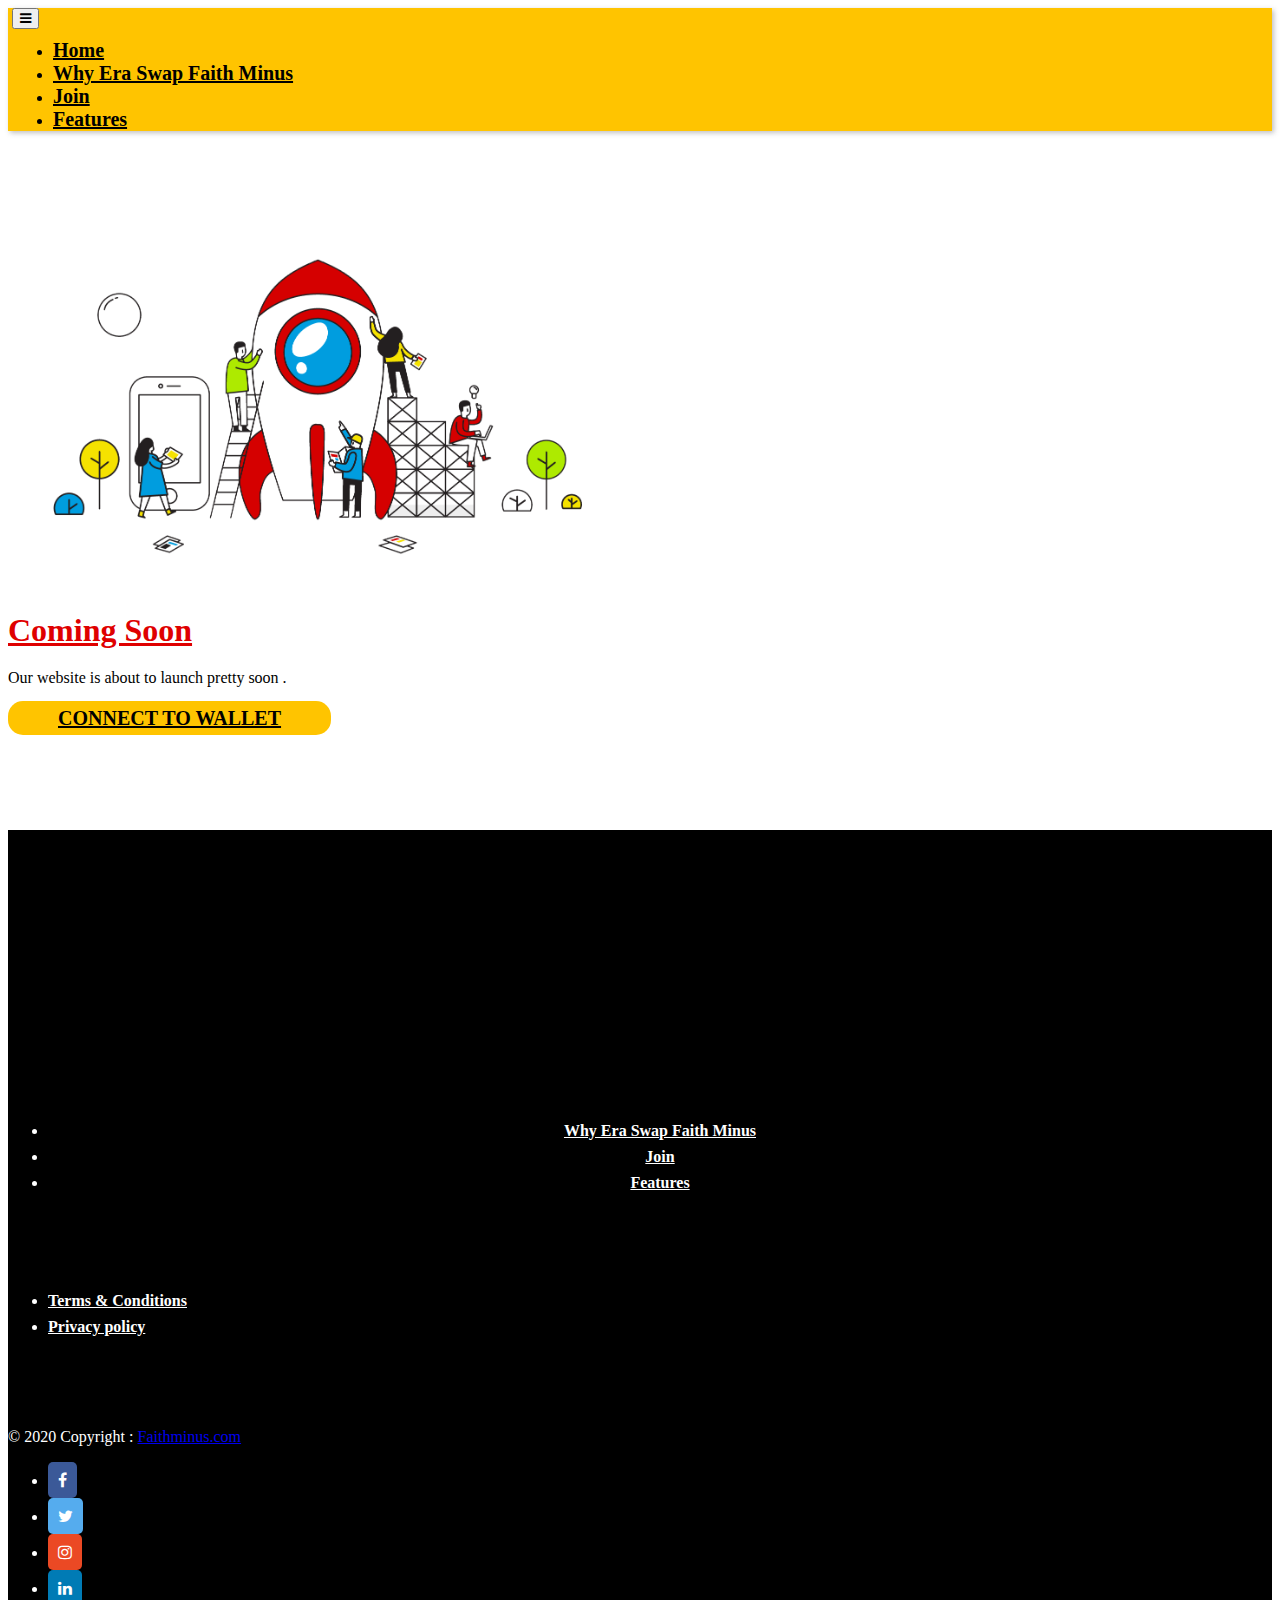
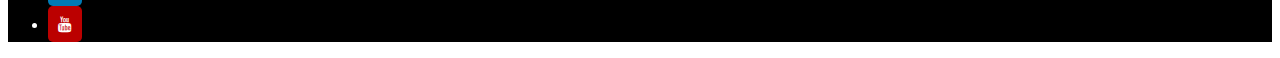
==== coming-soon.html @ 9ed4614e "Logo adding content Join removebutton alignment proper add coming soon page also" ====
<!DOCTYPE html>
<html lang="en">
<head>
    <meta charset="UTF-8">
    <meta http-equiv="X-UA-Compatible" content="IE=edge">
    <meta name="viewport" content="width=device-width, initial-scale=1">
    <title>Decentralized Dispute Management System of Era Swap - Faith Minus / Era Swap Court</title>
    <meta name="description" content="A peer to peer platform that uses anonymous Dispute resolvers dedicated to resolve the Dispute on the Network and ensures immutability and transparency, in the ecosystem. "/>
    <meta name="keywords" content="Court, Eraswap Disputes, Decentralized Dispute , Eraswap Ecosystem Dispute , Eraswap Ecosystem Disputes, Blockchain dispute resolution, Dispute resolution, Eraswap Court, Peer to peer Dispute Resolution, ecourts, Online judge, courts online , Decentralized Dispute Management, All Eraswap Platforms Disputes"/>
    <link rel="shortcut icon" href="assets/img/favicon.png">
    <!-- Bootstrap CSS -->
    <link rel="stylesheet" href="https://stackpath.bootstrapcdn.com/bootstrap/4.1.3/css/bootstrap.min.css" integrity="sha384-MCw98/SFnGE8fJT3GXwEOngsV7Zt27NXFoaoApmYm81iuXoPkFOJwJ8ERdknLPMO" crossorigin="anonymous">


    <!-- reference your copy Font Awesome here (from our CDN or by hosting yourself) -->
    <link rel="stylesheet" href="https://cdnjs.cloudflare.com/ajax/libs/font-awesome/4.7.0/css/font-awesome.min.css">

    <!-- Stylesheet -->
    <link rel="stylesheet" type="text/css" href="css/style.css">



</head>
<body>

 <!--Navbar -->
    <nav class="mb-1 navbar navbar-expand-lg fixed-top">
        <span class="navbar-brand"><img src="./imges/faithlogo.png" alt="" height="70px"></span>
        <button class="navbar-toggler" type="button" data-toggle="collapse" data-target="#navbarSupportedContent-555"
        aria-controls="navbarSupportedContent-555" aria-expanded="false" aria-label="Toggle navigation">
        <span><i class="fa fa-bars"></i></span>
        </button>
        <div class="collapse navbar-collapse" id="navbarSupportedContent-555">
        <ul class="navbar-nav center_links">
            <li class="nav-item">
                <a class="nav-link page" href="index.html">Home
                    <span class="sr-only">(current)</span>
                </a>
            </li>
            <li class="nav-item">
                <a class="nav-link page" href="index.html#why">Why Era Swap Faith Minus </a>
            </li>
            <li class="nav-item">
                <a class="nav-link page" href="index.html#join"> Join </a>
            </li>
            
            <li class="nav-item">
                <a class="nav-link page" href="index.html#features"> Features </a>
            </li>
            
        </ul>
      
        </div>
    </nav>
    <!--/.Navbar -->

    <div class="container">
        <div class="row">
            <div class="col-lg-12 col-md-12 col-sm-12 col-12 text-center">
                <img src="imges/coming-soon.png" class="era_courtImage" alt="" height="auto" width="620px">
            </div>
            <div class="col-lg-12 col-md-12 col-sm-12 col-12 text-center heading">
                <h1>Coming Soon</h1>
            </div>
            <div class="col-lg-12 col-md-12 col-sm-12 col-12 text-center">
                <p>Our website is about to launch pretty soon .</p>
            </div>
            <div class="col-lg-12 col-md-12 col-sm-12 col-12 text-center raise_dispBtn">
                <a href="https://eraswap.life/" target="_blank"  class="btn btn_raise">CONNECT TO WALLET</a>
            </div>
           

            
        </div>
    </div>

    <!-- footer -->
    <footer>
        <div class="container text-center">
            <div class="row">
                <div class="col-lg-2 col-md-2 col-sm-2 col-12">
                    <img src="./imges/white logo.png" alt="" class="white_logo">
                </div>
                <div class="col-lg-4 col-md-4 col-sm-4 col-12 social_links shift-right">
                    <ul class="list-unstyled">
                        <li><a href="index.html#why">Why Era Swap Faith Minus </a></li>
                        <li><a href="index.html#join"> Join </a> </li>
                        <li><a  href="index.html#features"> Features </a></li>
                      </ul>
                </div>
                <!-- <div class="col-lg-4 col-md-4 col-sm-4 col-12 social_links">
                    <ul class="list-unstyled">
                        <li>
                          <a href="#!">Era swap Editor</a>
                        </li>
                        <li>
                          <a href="#!">Court layer</a>
                        </li>
                        <li>
                          <a href="#!">Community layer</a>
                        </li>
                        <li>
                          <a href="#!">Open layer</a>
                        </li>
                      </ul>
                </div> -->
                <div class="col-lg-6 col-md-6 col-sm-6 col-12 social_links shift-left">
                    <ul class="list-unstyled">
                        
                        <li>
                          <a href="Faith-Minus-Terms-Service.pdf" target="_blank">Terms & Conditions</a>
                        </li>
                        <li>
                          <a href="Faith-Minus-Privacy.pdf" target="_blank">Privacy policy</a>
                        </li>
                      </ul>
                </div>

                <div class="col-lg-6 col-md-6 col-sm-6 col-12 footer-copyright text-left">
                    © 2020 Copyright :
                    <a href="#!">Faithminus.com</a>
                </div>
                <div class="col-lg-6 col-md-6 col-sm-6 col-12 social_icons">
                    <!-- Social buttons -->
                    <ul class="list-unstyled list-inline text-right">
                        <li class="list-inline-item">
                        <a  target="_blank" class="mx-1" href="https://www.facebook.com/eraswap">
                            <i class="fa fa-facebook"> </i>
                        </a>
                        </li>
                        <li class="list-inline-item">
                        <a  target="_blank" class="mx-1" href="https://mobile.twitter.com/EraSwapTech">
                            <i class="fa fa-twitter"> </i>
                        </a>
                        </li>
                        <li class="list-inline-item">
                        <a  target="_blank" class="mx-1" href="https://www.instagram.com/eraswap/?hl=en">
                            <i class="fa fa-instagram"> </i>
                        </a>
                        </li>
                        <li class="list-inline-item">
                        <a  target="_blank" class="mx-1" href="https://www.linkedin.com/company/eraswap">
                            <i class="fa fa-linkedin"> </i>
                        </a>
                        </li>
                        <li class="list-inline-item">
                        <a  target="_blank" class="mx-1" href="https://www.youtube.com/channel/UCGCP4f5DF1W6sbCjS6y3T1g?view_as=subscriber">
                            <i class="fa fa-youtube"> </i>
                        </a>
                        </li>
                    </ul>
                    <!-- Social buttons -->
                </div>
                <!-- <div class="footer-copyright text-center py-3">© 2020 Copyright :
                    <a href="#!">Faithminus.com</a>
                </div> -->
            </div>
        </div>
    </footer>

   
</body>
</html>
---- css/style.css ----
nav {
    background-color: #ffc400;
    box-shadow: 2px 2px 5px #7777;
}

.navbar-nav .nav-item .nav-link {
    color: #000000;
    font-size: 20px;
    font-weight: 700;
}

.navbar-nav .nav-item{
    margin: 0px 5px;
}


nav .navbar-nav.center_links {
    margin: 0px auto;
}

#navbarSupportedContent-555 {
    margin: 10px 0px;
}

/* SHIFT */
nav ul li a.page{
    position:relative;
    z-index: 1;
  }
  nav ul li a.page:hover {
    color: #000000;
  }
  nav ul li a.page:after {
    display: block;
    position: absolute;
    top: 0;
    left: 0;
    bottom: 0;
    right: 0;
    margin: auto;
    width: 100%;
    height: 1px;
    content: '.';
    color: transparent;
    background: #fff;
    visibility: none;
    opacity: 0;
    z-index: -1;
  }
  nav ul li a.page:hover:after {
    opacity: 1;
    visibility: visible;
    height: 100%;
  }
  


.container {
    margin-top: 100px;
}

.era_courtImage {
    margin-top: 20px;
    margin-bottom: 20px;
}

.heading h1 {
    color: #df0000;
    font-weight: 700;
    text-decoration: underline;
    margin: 20px auto;
}

.about_para p {
    margin: 25px auto;
    font-size: 18px;
    font-weight: 600;
    color: #000000;
}

.raise_dispBtn {
    margin: 20px auto;
}

.btn_raise {
    padding: 6px 50px;
    background-color: #ffc400;
    color: #000000;
    font-weight: 700;
    font-size: 20px;
    border-radius: 15px;
}

.why_era_swap {
    margin-top: 60px;
}

.why_era_swap h2 {
    font-weight: 700;
    font-size: 45px;
    color: #000000;
}

.why_era_para {
    margin: 10px auto 5px auto;
    font-size: 16px;
    color: #000000;
}

.why_era_para p {
    margin: 0px 60px;
}

.content_points {
    background-color: #ffc400;
    border-radius: 10px;
    box-shadow: 0 4px 10px -5px;
    margin-top: 24px;
}

.content_points h2 {
    font-weight: 700;
    color:#000000;
    margin: 20px 30px 5px 30px;
}

.content_points p {
    font-size: 16px;
    color: #000000;
    padding: 0px 40px;
    margin-bottom: 20px;
}

.blockglobe_new img {
    margin-left: 50px;
}


.revolution {
    margin-top: 20px;
}

.revolution h2 {
    font-weight: 700;
    text-decoration: underline;
    color: #000000;
}

.section_just {
    margin: 5px auto;
}


.justice_points {
    background-color: #ffc400;
    border-radius: 10px;
    box-shadow: 0 4px 10px -5px;
    margin-top: 20px;
}

.justice_points h2 {
    font-weight: 700;
    color:#000000;
    margin: 5px auto;
}

.justice_points p {
    font-weight: 600;
    color: #000000;
    margin: 20px 20px;
}

.btn-join{
    color: #fff;
    font-weight: 600;
    background-color: #000000;
    border-radius: 5px;
    padding: 4px 50px;
    margin-bottom: 20px;
}

.section_just .pad_60 {
    padding: 0px 60px;
}

.features {
    margin-top: 10px;
}

.features h2 {
    color: #000000;
    font-weight: 700;
    margin: 20px auto;
    text-decoration: underline;
}

.join_us h2 {
    color: #000000;
    font-weight: 700;
    margin: 10px auto;
}

.features_para {
    margin: 5px auto 5px auto;
    font-size: 16px;
    color: #000000;
}

.subcribe {
    box-shadow: 1px 3px 7px -5px;
    margin: 30px auto 0px auto;
    border-radius: 8px;
}

.subcribe p {
    font-size: 14px;
    font-weight: 700;
    color: #000000;
    margin-top: 20px;
}

.emailID {
    border-radius: 20px;
    box-shadow: 0 4px 10px -5px;
}

.btn_sucribe {
    padding: 1px 15px;
    color: #000000;
    font-weight: 600;
    background-color: #ffc400;
    border-radius: 20px;
}

.white_logo {
    margin: 94px auto;
    height: 150px;
}

footer {
    background-color: #000000;
    color: #fff;
}

.social_links {
    margin: 100px auto 80px auto;
}

.social_links li a {
    font-size: 16px;
    font-weight: 600;
    color: #fff;
}

.social_links li {
    margin: 8px auto;
}

.shift-right {
    text-align: center;
}

.shift-left {
    text-align: left;
}

.navbar-nav .bell:hover {
    display: block;
  }

.social_icons .fa {
    padding: 10px;
    border-radius: 5px;
    font-size: 16px;
}

.footer-copyright {
    padding-top: 12px;
}

.fa.fa-facebook {
background: #3B5998;
color: white;
}

.fa-twitter {
background: #55ACEE;
color: white;
}

.fa-linkedin {
background: #007bb5;
color: white;
}

.fa-youtube {
background: #bb0000;
color: white;
}

.fa-instagram {
background: #eb4924;
color: white;
} 






/* carousel start */

.carousel {
    margin-bottom: 0;
    padding: 0 10px 10px 10px;
}
/* The controlsy */
.carousel-control {
	left: -12px;
    height: 40px;
	width: 40px;
    background: none repeat scroll 0 0 #222222;
    border: 4px solid #FFFFFF;
    border-radius: 23px 23px 23px 23px;
    margin-top: 90px;
}
.carousel-control.right {
	right: -12px;
}
/* The indicators */
.carousel-indicators {
	right: 50%;
	top: auto;
	bottom: -10px;
	margin-right: -19px;
}
/* The colour of the indicators */
.carousel-indicators li {
	background: #cecece;
}
.carousel-indicators .active {
background: #428bca;
}


.carousel-inner {
    position: relative;
}



/* carousel end */



/*========= Media Query ========== */

@media(min-width: 750px) and (max-width: 1024px ){

.wid_320 {
    width: 320px;
    margin: 20px auto;
}

.content_points {
    margin-top: 40px;
} 

.content_points h2 {
    font-weight: 600;
    color: #000000;
    margin: 20px 0px 8px 0px;
    font-size: 22px;
}

.content_points p {
    font-size: 14px;
}

.justice_points p {
    margin: 15px 18px;
}

}


@media(min-width: 0px) and (max-width: 749px ){

.container {
    margin-top: 50px;
}    
.era_courtImage {
    width: 300px;
}

.heading h1 {
    font-size: 24px;
}

.about_para p {
    font-size: 14px;
    padding: 5px;
    margin: 10px auto;
}

.why_era_swap {
    margin-top: 20px;
}

.why_era_swap h2 {
    font-size: 30px;
}

.btn_raise {
    padding: 5px 20px;
}

.why_era_para {
    margin: 10px auto 5px auto;
}

.why_era_para p {
    margin: 0px 10px;
}

.wid_320 {
    width: 320px;
}

.content_points {
    margin-top: 30px;
}

.pading_30 {
    padding: 0px 35px 0px 35px;
}

.content_points h2 {
    font-weight: 600;
    color: #000000;
    margin: 20px 16px 12px 16px;
    font-size: 20px;
}

.blockglobe_new img {
    margin: 15px 0px;
}

.revolution h2 {
    font-size: 20px;
}

.section_just .pad_60 {
    padding: 20px 40px;
}

.features h2 {
    font-size: 26px;
    margin: 5px auto;
}

.social_links {
    margin: 0px;
    text-align: left;
}

.footer-copyright {
    padding: 16px;
}


}


#logo-carsoul .owl-nav{
display:none;
}
#logo-carsoul .item{
box-shadow: 16px 0 15px rgba(0, 0, 0, 0.1);
background: #F5F9FB;
padding: 10px;
padding: 45px 0;
border: 10px solid #ffffff;
position: relative;
z-index: 1;
text-align: center !important;
padding: 0px;
margin-bottom: 10px;
}

#logo-carsoul .item img{
vertical-align: middle;
display: block;
max-width: 100%;
}
.topnav a:hover {
    border-bottom: 3px solid red;
}
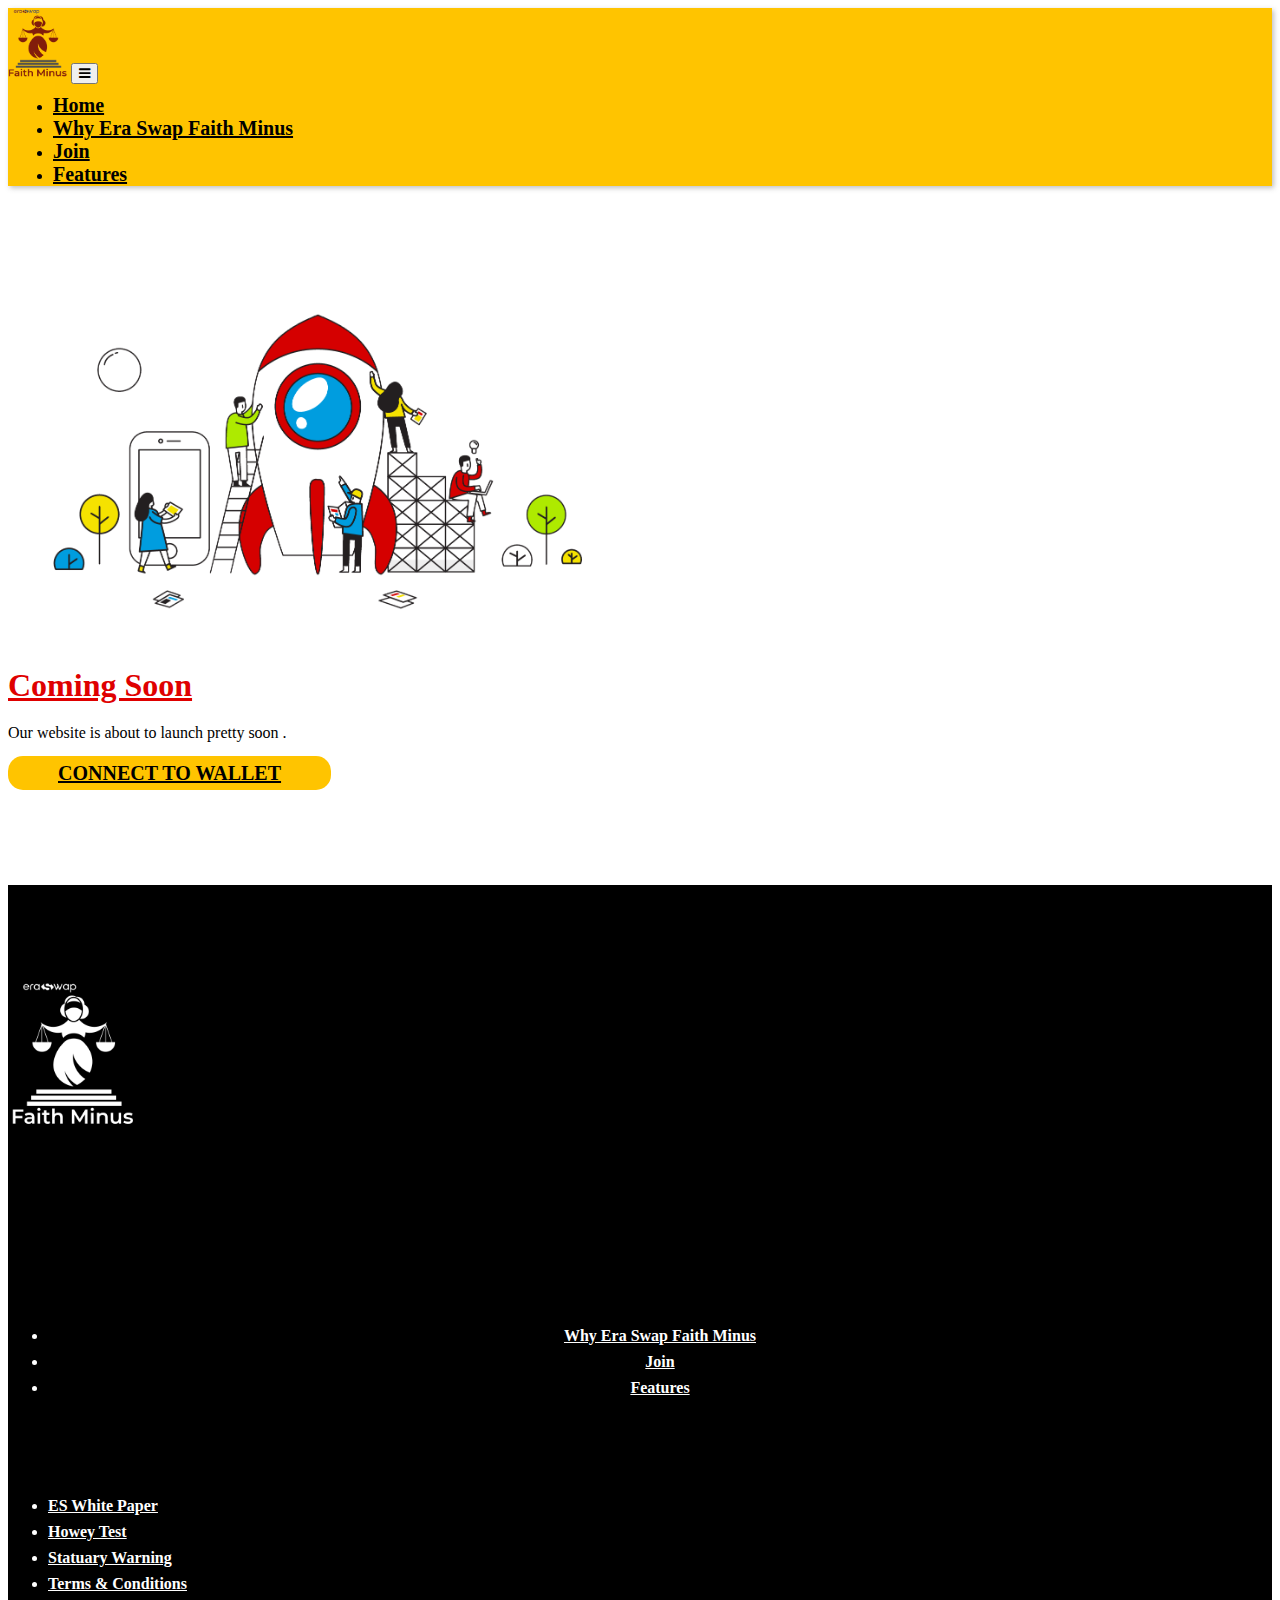
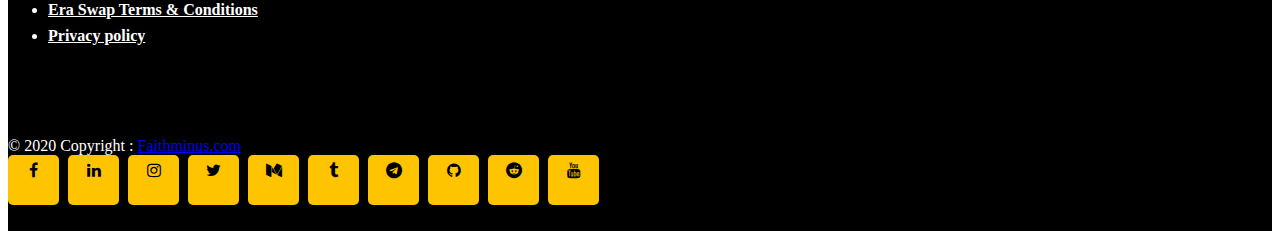
==== commit 91c99269: "Merge b7d61e2027f04e2c8fc3c84bb38a6dc93f4ed0e6 into a83f0d3f3fc6509290bb1fb627e329b444d6427e" ====
--- a/coming-soon.html
+++ b/coming-soon.html
@@ -83,9 +83,9 @@
                 </div>
                 <div class="col-lg-4 col-md-4 col-sm-4 col-12 social_links shift-right">
                     <ul class="list-unstyled">
-                        <li><a href="index.html#why">Why Era Swap Faith Minus </a></li>
-                        <li><a href="index.html#join"> Join </a> </li>
-                        <li><a  href="index.html#features"> Features </a></li>
+                        <li><a href="#why">Why Era Swap Faith Minus </a></li>
+                        <li><a href="#join"> Join </a> </li>
+                        <li><a  href="#features"> Features </a></li>
                       </ul>
                 </div>
                 <!-- <div class="col-lg-4 col-md-4 col-sm-4 col-12 social_links">
@@ -106,14 +106,20 @@
                 </div> -->
                 <div class="col-lg-6 col-md-6 col-sm-6 col-12 social_links shift-left">
                     <ul class="list-unstyled">
-                        
+                        <li><a href="http://eraswaptoken.io/pdf/eraswap_whitepaper.pdf" target="_blank">ES White Paper </a></li>
+                        <li><a href="http://eraswaptoken.io/pdf/era-swap-howey-test-letter-august7-2018.pdf" target="_blank">Howey Test</a></li>
+                        <li><a href="http://eraswaptoken.io/pdf/es-statuary-warning.pdf" target="_blank">Statuary Warning</a></li>
+                      
                         <li>
                           <a href="Faith-Minus-Terms-Service.pdf" target="_blank">Terms & Conditions</a>
                         </li>
                         <li>
+                            <a href="https://eraswaptoken.io/pdf/eraswap-terms-conditions.pdf" target="_blank">Era Swap Terms & Conditions</a>
+                          </li>
+                        <li>
                           <a href="Faith-Minus-Privacy.pdf" target="_blank">Privacy policy</a>
                         </li>
-                      </ul>
+                                  </ul>
                 </div>
 
                 <div class="col-lg-6 col-md-6 col-sm-6 col-12 footer-copyright text-left">
@@ -122,33 +128,18 @@
                 </div>
                 <div class="col-lg-6 col-md-6 col-sm-6 col-12 social_icons">
                     <!-- Social buttons -->
-                    <ul class="list-unstyled list-inline text-right">
-                        <li class="list-inline-item">
-                        <a  target="_blank" class="mx-1" href="https://www.facebook.com/eraswap">
-                            <i class="fa fa-facebook"> </i>
-                        </a>
-                        </li>
-                        <li class="list-inline-item">
-                        <a  target="_blank" class="mx-1" href="https://mobile.twitter.com/EraSwapTech">
-                            <i class="fa fa-twitter"> </i>
-                        </a>
-                        </li>
-                        <li class="list-inline-item">
-                        <a  target="_blank" class="mx-1" href="https://www.instagram.com/eraswap/?hl=en">
-                            <i class="fa fa-instagram"> </i>
-                        </a>
-                        </li>
-                        <li class="list-inline-item">
-                        <a  target="_blank" class="mx-1" href="https://www.linkedin.com/company/eraswap">
-                            <i class="fa fa-linkedin"> </i>
-                        </a>
-                        </li>
-                        <li class="list-inline-item">
-                        <a  target="_blank" class="mx-1" href="https://www.youtube.com/channel/UCGCP4f5DF1W6sbCjS6y3T1g?view_as=subscriber">
-                            <i class="fa fa-youtube"> </i>
-                        </a>
-                        </li>
-                    </ul>
+                    <ul class="social-menu">
+                        <li><a href="https://www.facebook.com/eraswap" target="_blank"><i class="fa fa-facebook"></i></a></li>
+                        <li><a href="https://www.linkedin.com/company/eraswap/" target="_blank"><i class="fa fa-linkedin"></i></a></li>
+                        <li><a href="https://www.instagram.com/eraswap/?hl=en" target="_blank"><i class="fa fa-instagram"></i></a> </li>
+                        <li><a href="https://twitter.com/EraSwapTech" target="_blank"><i class="fa fa-twitter"></i></a></li>
+                        <li><a href="https://medium.com/@eraswap" target="_blank"><i class="fa fa-medium"></i></a></li>
+                        <li><a href="https://eraswap.tumblr.com/" target="_blank"><i class="fa fa-tumblr"></i></a></li>
+                        <li><a href="https://t.me/eraswap" target="_blank"><i class="fa fa-telegram"></i></a></li>
+                        <li> <a href="https://github.com/KMPARDS" target="_blank"><i class="fa fa-github"></i></a></li>
+                        <li><a href="https://www.reddit.com/user/EraSwap" target="_blank"><i class="fa fa-reddit"></i></a> </li>
+                        <li><a href="https://www.youtube.com/channel/UCGCP4f5DF1W6sbCjS6y3T1g?view_as=subscriber" target="_blank"><i class="fa fa-youtube"></i></a></li>
+                        </ul>
                     <!-- Social buttons -->
                 </div>
                 <!-- <div class="footer-copyright text-center py-3">© 2020 Copyright :
@@ -157,6 +148,7 @@
             </div>
         </div>
     </footer>
+  
 
    
 </body>
--- a/css/style.css
+++ b/css/style.css
@@ -277,7 +277,7 @@
 .footer-copyright {
     padding-top: 12px;
 }
-
+/* 
 .fa.fa-facebook {
 background: #3B5998;
 color: white;
@@ -303,7 +303,7 @@
 color: white;
 } 
 
-
+ */
 
 
 
@@ -497,3 +497,43 @@
     border-bottom: 3px solid red;
 }
 
+
+.social-menu {
+    margin: 0;
+    padding: 0;
+    list-style: none
+}
+
+.social-menu li {
+    display: inline-block;
+    margin-right: 5px;
+    margin-bottom: 6px;
+}
+
+.social-menu li a i {
+    width: 31px;
+    height: 30px;
+    background-color: #ffc400;
+    text-align: center;
+    line-height: 10px;
+    border-radius: 3px;
+    color: #000;
+    font-size: 14px;
+    margin-bottom: 20px;
+    -webkit-box-shadow: 0 0 0 0 transparent;
+    box-shadow: 0 0 0 0 transparent;
+    -webkit-transition: .3s;
+    -o-transition: .3s;
+    transition: .3s;
+}
+
+.social-menu li a:hover i {
+    -webkit-box-shadow: 0 0 10px 0 rgba(0, 0, 0, .4);
+   box-shadow: 0 0 10px 0 rgba(0, 0, 0, .4)
+}
+a.anchor {
+    display: block;
+    position: relative;
+    top: -130px;
+    visibility: hidden;
+}